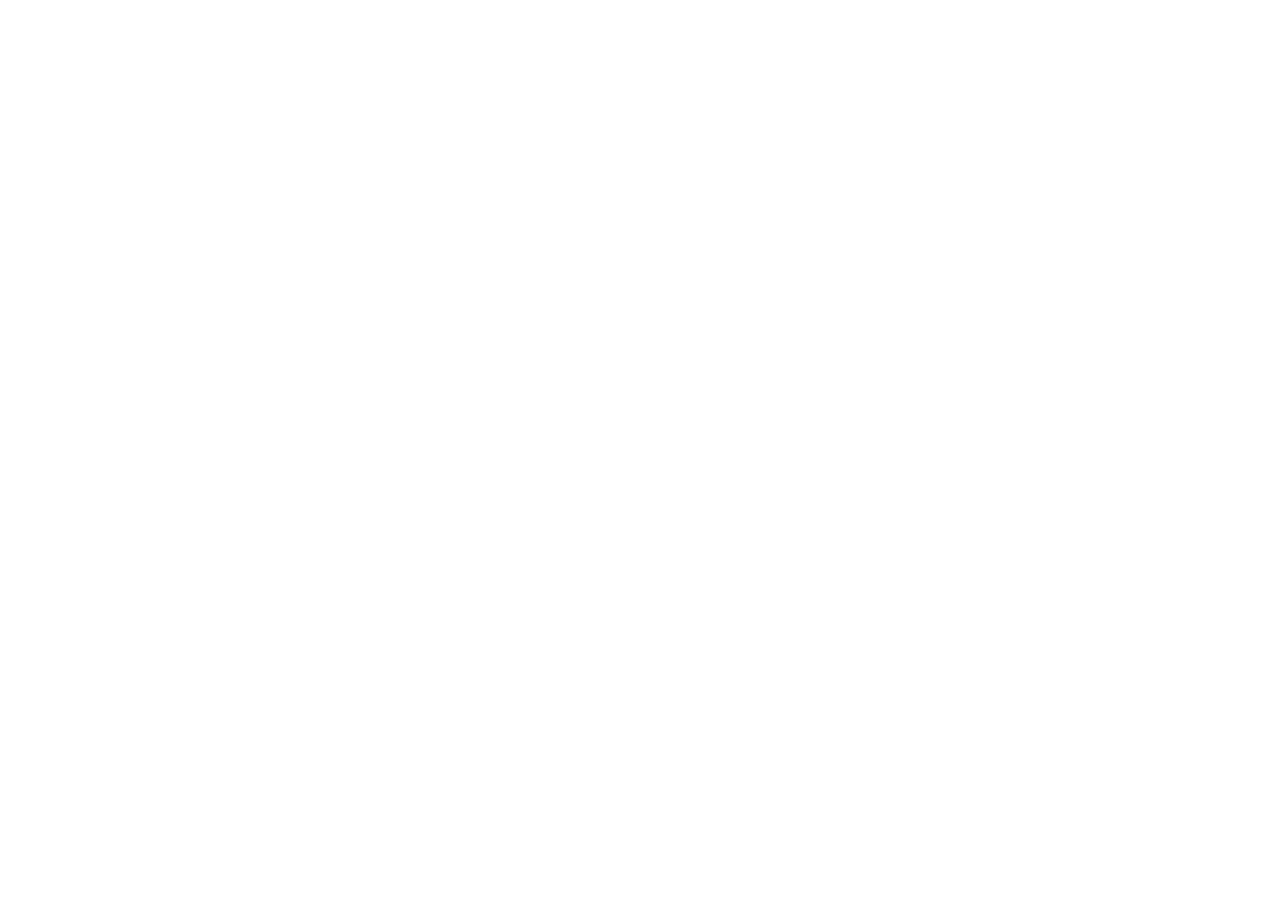
==== index.html @ df26b70c "Update index.html" ====
<!DOCTYPE html>
<html lang="en">
<head>
    <meta charset="UTF-8">
    <meta name="viewport" content="width=device-width, initial-scale=1.0">
    <title>Document</title>
</head>
<body>

</body>
</html>
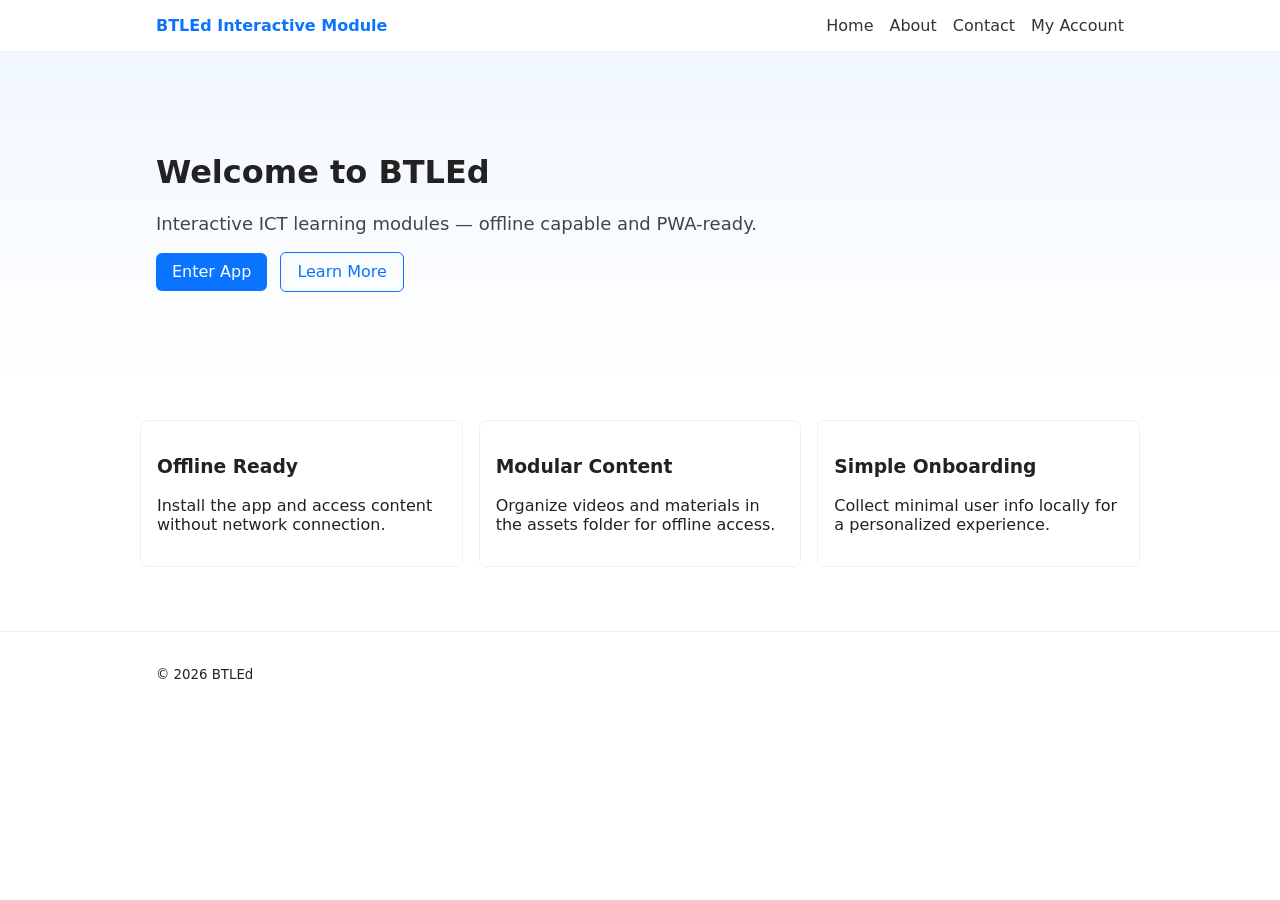
==== commit a714a784: "new welp" ====
--- a/index.html
+++ b/index.html
@@ -1,11 +1,68 @@
-<!DOCTYPE html>
+<!doctype html>
 <html lang="en">
-<head>
-    <meta charset="UTF-8">
-    <meta name="viewport" content="width=device-width, initial-scale=1.0">
-    <title>Document</title>
-</head>
-<body>
+    <head>
+        <!-- Document metadata: charset and viewport for responsive behavior -->
+        <meta charset="utf-8" />
+        <meta name="viewport" content="width=device-width,initial-scale=1" />
+        <!-- Page title shown in the browser tab -->
+        <title>BTLEd — Home</title>
+        <!-- Link to the main stylesheet (keeps presentation separate from content) -->
+        <link rel="stylesheet" href="/src/css/index.css">
+    </head>
+    <body>
+        <!-- Site header: contains brand and primary navigation -->
+        <header class="site-header">
+            <div class="container">
+                <!-- Brand link returns to the root/home page -->
+                <a class="brand" href="/">BTLEd Interactive Module</a>
+                <nav class="main-nav">
+                    <ul>
+                        <li><a href="src/nav/home.html">Home</a></li>
+                        <li><a href="src/nav/about.html">About</a></li>
+                        <li><a href="src/nav/contact.html">Contact</a></li>
+                        <li><a href="src/nav/myaccount.html">My Account</a></li>
+                    </ul>
+                </nav>
+            </div>
+        </header>
 
-</body>
+        <!-- Hero / primary call-to-action area -->
+        <main class="hero">
+            <div class="container">
+                <!-- Main heading and short description -->
+                <h1>Welcome to BTLEd</h1>
+                <p class="lead">Interactive ICT learning modules — offline capable and PWA-ready.</p>
+                <p>
+                    <a class="btn" href="src/nav/home.html">Enter App</a>
+                    <a class="btn ghost" href="src/nav/about.html">Learn More</a>
+                </p>
+            </div>
+        </main>
+
+        <!-- Feature highlights section: brief descriptions of key features -->
+        <section class="features container">
+            <div class="feature">
+                <h3>Offline Ready</h3>
+                <p>Install the app and access content without network connection.</p>
+            </div>
+            <div class="feature">
+                <h3>Modular Content</h3>
+                <p>Organize videos and materials in the assets folder for offline access.</p>
+            </div>
+            <div class="feature">
+                <h3>Simple Onboarding</h3>
+                <p>Collect minimal user info locally for a personalized experience.</p>
+            </div>
+        </section>
+
+        <!-- Site footer: small print and copyright -->
+        <footer class="site-footer">
+            <div class="container">
+                <small>&copy; 2026 BTLEd</small>
+            </div>
+        </footer>
+
+        <!-- Main JavaScript file for small interactive behaviors -->
+        <script src="/src/js/main.js"></script>
+    </body>
 </html>
--- a/src/css/index.css
+++ b/src/css/index.css
@@ -0,0 +1,109 @@
+/*
+	Root design tokens and reset
+	- `:root` stores color variables used across the site
+	- `box-sizing` makes sizing predictable
+*/
+:root{
+    --brand:#0b74ff;
+    --bg:#fff;
+    --text:#222}
+*{box-sizing:border-box}
+
+/*
+	Base body styles
+	- font stack and background color
+*/
+body{
+	margin:0;
+	font-family:system-ui,Segoe UI,Roboto,Arial,sans-serif;
+	color:var(--text);
+	background:var(--bg);
+	-webkit-font-smoothing:antialiased}
+
+/*
+	Layout helper: centers content and limits width
+*/
+.container{
+	max-width:1000px;
+	margin:0 auto;
+	padding:1rem}
+
+/*
+	Header styles
+	- brand and navigation layout
+*/
+.site-header{
+	background:#fff;
+	border-bottom:1px solid #eee}
+.site-header .container{
+	display:flex;
+	align-items:center;
+	justify-content:space-between}
+.brand{
+	font-weight:700;
+	color:var(--brand);
+	text-decoration:none}
+.main-nav ul{
+	display:flex;
+	gap:1rem;
+	list-style:none;
+	margin:0;
+	padding:0}
+.main-nav a{text-decoration:none;color:#333}
+
+/*
+	Hero section: main call-to-action area
+*/
+.hero{
+	padding:4rem 0;
+	background:linear-gradient(180deg,rgba(11,116,255,0.06),transparent)}
+.hero .lead{
+	font-size:1.125rem;
+	color:#444}
+
+/*
+	Buttons: primary and ghost variant
+*/
+.btn{
+	display:inline-block;
+	padding:.6rem 1rem;
+	border-radius:6px;
+	background:var(--brand);
+	color:#fff;text-decoration:none}
+.btn.ghost{
+	background:transparent;
+	color:var(--brand);
+	border:1px solid var(--brand);
+	margin-left:.5rem}
+
+/*
+	Features grid: responsive card layout
+*/
+.features{
+	display:grid;
+	grid-template-columns:repeat(auto-fit,minmax(220px,1fr));
+	gap:1rem;
+	padding:2rem 0}
+.feature{
+	background:#fff;
+	padding:1rem;
+	border:1px solid #f0f0f0;
+	border-radius:8px}
+
+/*
+	Footer styling
+*/
+.site-footer{
+	padding:1rem 0;
+	border-top:1px solid #eee;
+	margin-top:2rem}
+
+/*
+	Responsive tweaks for small screens
+*/
+@media(max-width:640px){
+	.site-header 
+	.container{flex-direction:column;align-items:flex-start}
+	.main-nav ul{flex-wrap:wrap}
+}
+    
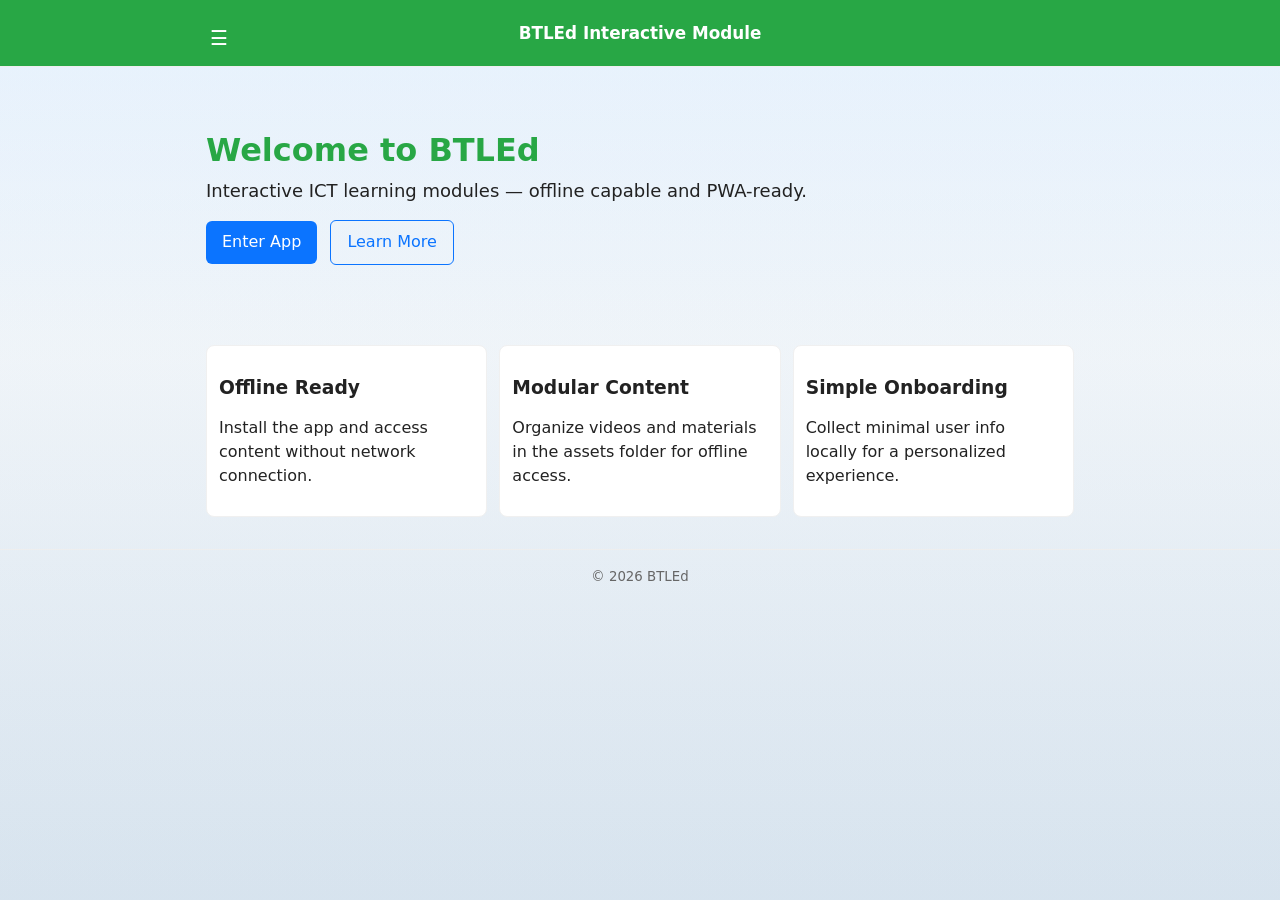
==== commit 8f621845: "ok" ====
--- a/index.html
+++ b/index.html
@@ -8,13 +8,14 @@
         <title>BTLEd — Home</title>
         <!-- Link to the main stylesheet (keeps presentation separate from content) -->
         <link rel="stylesheet" href="/src/css/index.css">
+        <link rel="stylesheet" href="/src/css/nav.css">
     </head>
     <body>
         <!-- Site header: contains brand and primary navigation -->
         <header class="site-header">
             <div class="container">
-                <!-- Brand link returns to the root/home page -->
-                <a class="brand" href="/">BTLEd Interactive Module</a>
+                <!-- Menu toggle (reveals nav from left) -->
+                <button class="menu-toggle" id="menuToggle" aria-label="Open menu" aria-expanded="false">☰</button>
                 <nav class="main-nav">
                     <ul>
                         <li><a href="src/nav/home.html">Home</a></li>
@@ -23,6 +24,8 @@
                         <li><a href="src/nav/myaccount.html">My Account</a></li>
                     </ul>
                 </nav>
+                <!-- Brand link returns to the root/home page (placed right for logo slot) -->
+                <a class="brand" href="/">BTLEd Interactive Module</a>
             </div>
         </header>
 
--- a/src/css/index.css
+++ b/src/css/index.css
@@ -1,109 +1,52 @@
 /*
-	Root design tokens and reset
-	- `:root` stores color variables used across the site
-	- `box-sizing` makes sizing predictable
+ Root design tokens and reset
 */
 :root{
-    --brand:#0b74ff;
-    --bg:#fff;
-    --text:#222}
+	--brand:#0b74ff;
+	--bg:#fff;
+	--text:#222;
+	--max-width:480px; /* mobile-first */
+}
 *{box-sizing:border-box}
 
-/*
-	Base body styles
-	- font stack and background color
-*/
-body{
-	margin:0;
-	font-family:system-ui,Segoe UI,Roboto,Arial,sans-serif;
-	color:var(--text);
-	background:var(--bg);
-	-webkit-font-smoothing:antialiased}
+/* Base body styles */
+body{margin:0;font-family:system-ui,Segoe UI,Roboto,Arial,sans-serif;color:var(--text);background:var(--bg);-webkit-font-smoothing:antialiased}
 
-/*
-	Layout helper: centers content and limits width
-*/
-.container{
-	max-width:1000px;
-	margin:0 auto;
-	padding:1rem}
+/* Layout helper */
+.container{max-width:var(--max-width);margin:0 auto;padding:.75rem}
 
-/*
-	Header styles
-	- brand and navigation layout
-*/
-.site-header{
-	background:#fff;
-	border-bottom:1px solid #eee}
-.site-header .container{
-	display:flex;
-	align-items:center;
-	justify-content:space-between}
-.brand{
-	font-weight:700;
-	color:var(--brand);
-	text-decoration:none}
-.main-nav ul{
-	display:flex;
-	gap:1rem;
-	list-style:none;
-	margin:0;
-	padding:0}
+/* Header styles */
+.site-header{background:#fff;border-bottom:1px solid #eee}
+.site-header .container{display:flex;align-items:center;justify-content:space-between}
+.brand{font-weight:700;color:var(--brand);text-decoration:none}
+.main-nav ul{display:flex;gap:1rem;list-style:none;margin:0;padding:0}
 .main-nav a{text-decoration:none;color:#333}
 
-/*
-	Hero section: main call-to-action area
-*/
-.hero{
-	padding:4rem 0;
-	background:linear-gradient(180deg,rgba(11,116,255,0.06),transparent)}
-.hero .lead{
-	font-size:1.125rem;
-	color:#444}
+/* Hero */
+.hero{padding:2rem 0;background:linear-gradient(180deg,rgba(11,116,255,0.04),transparent)}
+.hero .lead{font-size:1rem}
 
-/*
-	Buttons: primary and ghost variant
-*/
-.btn{
-	display:inline-block;
-	padding:.6rem 1rem;
-	border-radius:6px;
-	background:var(--brand);
-	color:#fff;text-decoration:none}
-.btn.ghost{
-	background:transparent;
-	color:var(--brand);
-	border:1px solid var(--brand);
-	margin-left:.5rem}
+/* Buttons */
+.btn{display:inline-block;padding:.6rem 1rem;border-radius:6px;background:var(--brand);color:#fff;text-decoration:none}
+.btn.ghost{background:transparent;color:var(--brand);border:1px solid var(--brand);margin-left:.5rem}
 
-/*
-	Features grid: responsive card layout
-*/
-.features{
-	display:grid;
-	grid-template-columns:repeat(auto-fit,minmax(220px,1fr));
-	gap:1rem;
-	padding:2rem 0}
-.feature{
-	background:#fff;
-	padding:1rem;
-	border:1px solid #f0f0f0;
-	border-radius:8px}
+/* Features */
+.features{display:grid;grid-template-columns:repeat(auto-fit,minmax(180px,1fr));gap:.75rem;padding:1.25rem 0}
+.feature{background:#fff;padding:.75rem;border:1px solid #f0f0f0;border-radius:8px}
 
-/*
-	Footer styling
-*/
-.site-footer{
-	padding:1rem 0;
-	border-top:1px solid #eee;
-	margin-top:2rem}
+/* Footer */
+.site-footer{padding:1rem 0;border-top:1px solid #eee;margin-top:2rem}
 
-/*
-	Responsive tweaks for small screens
-*/
+/* Layout adjustments for wide screens */
+@media(min-width:900px){
+	:root{--max-width:1000px}
+	.hero{padding:4rem 0}
+	.hero .lead{font-size:1.125rem}
+	.container{padding:1rem}
+}
+
 @media(max-width:640px){
-	.site-header 
-	.container{flex-direction:column;align-items:flex-start}
+	.site-header .container{flex-direction:row;align-items:center}
 	.main-nav ul{flex-wrap:wrap}
 }
     
--- a/src/css/nav.css
+++ b/src/css/nav.css
@@ -0,0 +1,132 @@
+/*
+ Organized navigation stylesheet
+/*
+	Navigation stylesheet (cleaned)
+	- header: green
+	- page background: subtle blue gradient
+	- off-canvas nav revealed by `#menuToggle` / `.menu-toggle`
+*/
+
+:root{
+	--brand-color: #28a745;
+	--brand-contrast: #ffffff;
+	--accent: #1f6fb3;
+	--brand-bg-start: #f2f8fd;
+	--brand-bg-end: rgba(47,111,168,0.10);
+	--max-width: 900px;
+	--page-gap: 1rem;
+}
+
+*{box-sizing:border-box}
+
+.container{max-width:var(--max-width);margin:0 auto;padding:0 1rem;background:transparent}
+
+body{font-family:Segoe UI,system-ui,Arial,Helvetica,sans-serif;color:#222;margin:0}
+
+html,body{height:100%;background: linear-gradient(180deg,var(--brand-bg-start) 0%, rgba(47,111,168,0.04) 40%, var(--brand-bg-end) 100%) !important}
+
+h1{color:var(--brand-color);margin:0 0 .5rem}
+p{line-height:1.5;margin:0 0 1rem}
+ul{padding-left:1.25rem;margin:0 0 1rem}
+li{margin:.25rem 0}
+
+label{display:block;margin:.6rem 0}
+input,select,textarea{padding:.4rem;border:1px solid #ddd;border-radius:4px;width:100%;max-width:420px}
+button{margin-top:.6rem;padding:.5rem 1rem;border-radius:6px;background:var(--accent);color:#fff;border:none;cursor:pointer}
+#savedProfile{margin-top:1rem;padding:.5rem;border:1px dashed #eee}
+
+.site-header{background:var(--brand-color);color:var(--brand-contrast)}
+.site-header .container{display:flex;align-items:center;justify-content:space-between;gap:var(--page-gap);padding:.75rem 1rem;position:relative}
+.brand{color:var(--brand-contrast);font-weight:600;text-decoration:none;font-size:1.05rem;position:absolute;left:50%;transform:translateX(-50%);z-index:1200}
+.main-nav ul{list-style:none;margin:0;padding:0;display:flex;gap:.75rem;align-items:center}
+.main-nav a{color:var(--brand-contrast);text-decoration:none;padding:.4rem .6rem;border-radius:6px}
+.main-nav a:hover,.main-nav a:focus{background:rgba(255,255,255,0.12)}
+
+.menu-toggle{background:transparent;border:0;color:var(--brand-contrast);font-size:1.25rem;padding:.25rem;cursor:pointer}
+.nav-toggle{display:none}
+
+/* off-canvas nav */
+.main-nav{position:fixed;top:0;left:0;height:100%;width:260px;max-width:80%;background:var(--brand-color);padding:1.25rem 1rem;box-shadow:2px 0 8px rgba(0,0,0,0.2);transform:translateX(-110%);transition:transform 260ms ease;z-index:1100;overflow-y:auto}
+.site-header.nav-open .main-nav{transform:translateX(0)}
+.main-nav ul{flex-direction:column;gap:.5rem}
+.main-nav a{display:block;padding:.6rem;border-radius:4px}
+
+.nav-overlay{position:fixed;inset:0;background:rgba(0,0,0,0.4);opacity:0;visibility:hidden;transition:opacity 200ms ease;z-index:1050}
+.site-header.nav-open + .nav-overlay{opacity:1;visibility:visible}
+
+/* small screens: show menu toggle; on wide screens nav can be shown inline if desired (kept hidden by default) */
+@media(min-width:900px){
+	.main-nav{position:static;height:auto;width:auto;transform:none;box-shadow:none;background:transparent;padding:0}
+	.main-nav ul{flex-direction:row}
+	.nav-overlay{display:none}
+}
+
+/* hamburger animation support (if using bars) */
+.site-header.nav-open .nav-toggle .bar:nth-child(1){transform:rotate(45deg) translate(4px,4px)}
+.site-header.nav-open .nav-toggle .bar:nth-child(2){opacity:0}
+.site-header.nav-open .nav-toggle .bar:nth-child(3){transform:rotate(-45deg) translate(4px,-4px)}
+.menu-toggle{order:0}
+.nav-toggle{order:0}
+.main-nav{order:1}
+
+/* Provide a subtle separator in page footers where header isn't used */
+footer{padding:1rem;text-align:center;color:#666}
+
+/* 5. Hamburger toggle (mobile) */
+.nav-toggle{display:none;background:transparent;border:0;padding:.25rem;align-items:center;justify-content:center;cursor:pointer}
+.nav-toggle .bar{display:block;width:22px;height:2px;background:var(--brand-contrast);margin:4px 0;transition:transform 200ms ease,opacity 200ms ease}
+
+/* menu-toggle (text-based hamburger) */
+.menu-toggle{background:transparent;border:0;color:var(--brand-contrast);font-size:1.25rem;padding:.25rem;cursor:pointer}
+
+/* 6. Off-canvas nav (hidden by default, reveal via button) */
+.main-nav{
+	position:fixed;
+	top:0;
+	left:0;
+	height:100%;
+	width:260px;
+	max-width:80%;
+	background:var(--brand-color);
+	padding:1.25rem 1rem;
+	box-shadow:2px 0 8px rgba(0,0,0,0.2);
+	transform:translateX(-110%);
+	transition:transform 260ms ease;
+	z-index:1100;
+	overflow-y:auto;
+}
+
+.site-header.nav-open .main-nav{transform:translateX(0)}
+
+.main-nav ul{flex-direction:column;gap:.5rem}
+.main-nav a{display:block;padding:.6rem;border-radius:4px}
+
+/* overlay shown when sidebar is open (inserted by JS as sibling after header) */
+.nav-overlay{position:fixed;inset:0;background:rgba(0,0,0,0.4);opacity:0;visibility:hidden;transition:opacity 200ms ease;z-index:1050}
+.site-header.nav-open + .nav-overlay{opacity:1;visibility:visible}
+
+/* animate the hamburger into an X when open */
+.site-header.nav-open .nav-toggle .bar:nth-child(1){transform:rotate(45deg) translate(4px,4px)}
+.site-header.nav-open .nav-toggle .bar:nth-child(2){opacity:0}
+.site-header.nav-open .nav-toggle .bar:nth-child(3){transform:rotate(-45deg) translate(4px,-4px)}
+
+
+.site-header.nav-open .main-nav{transform:translateX(0)}
+
+
+
+.main-nav ul{flex-direction:column;gap:.5rem}
+
+.main-nav a{display:block;padding:.6rem;border-radius:4px}
+
+
+
+/* overlay shown when sidebar is open (inserted by JS as sibling after header) */
+
+.nav-overlay{position:fixed;inset:0;background:rgba(0,0,0,0.4);opacity:0;visibility:hidden;transition:opacity 200ms ease;z-index:1050}
+
+.site-header.nav-open + .nav-overlay{opacity:1;visibility:visible}
+
+
+
+/* animate the hamburger into an X when open */
